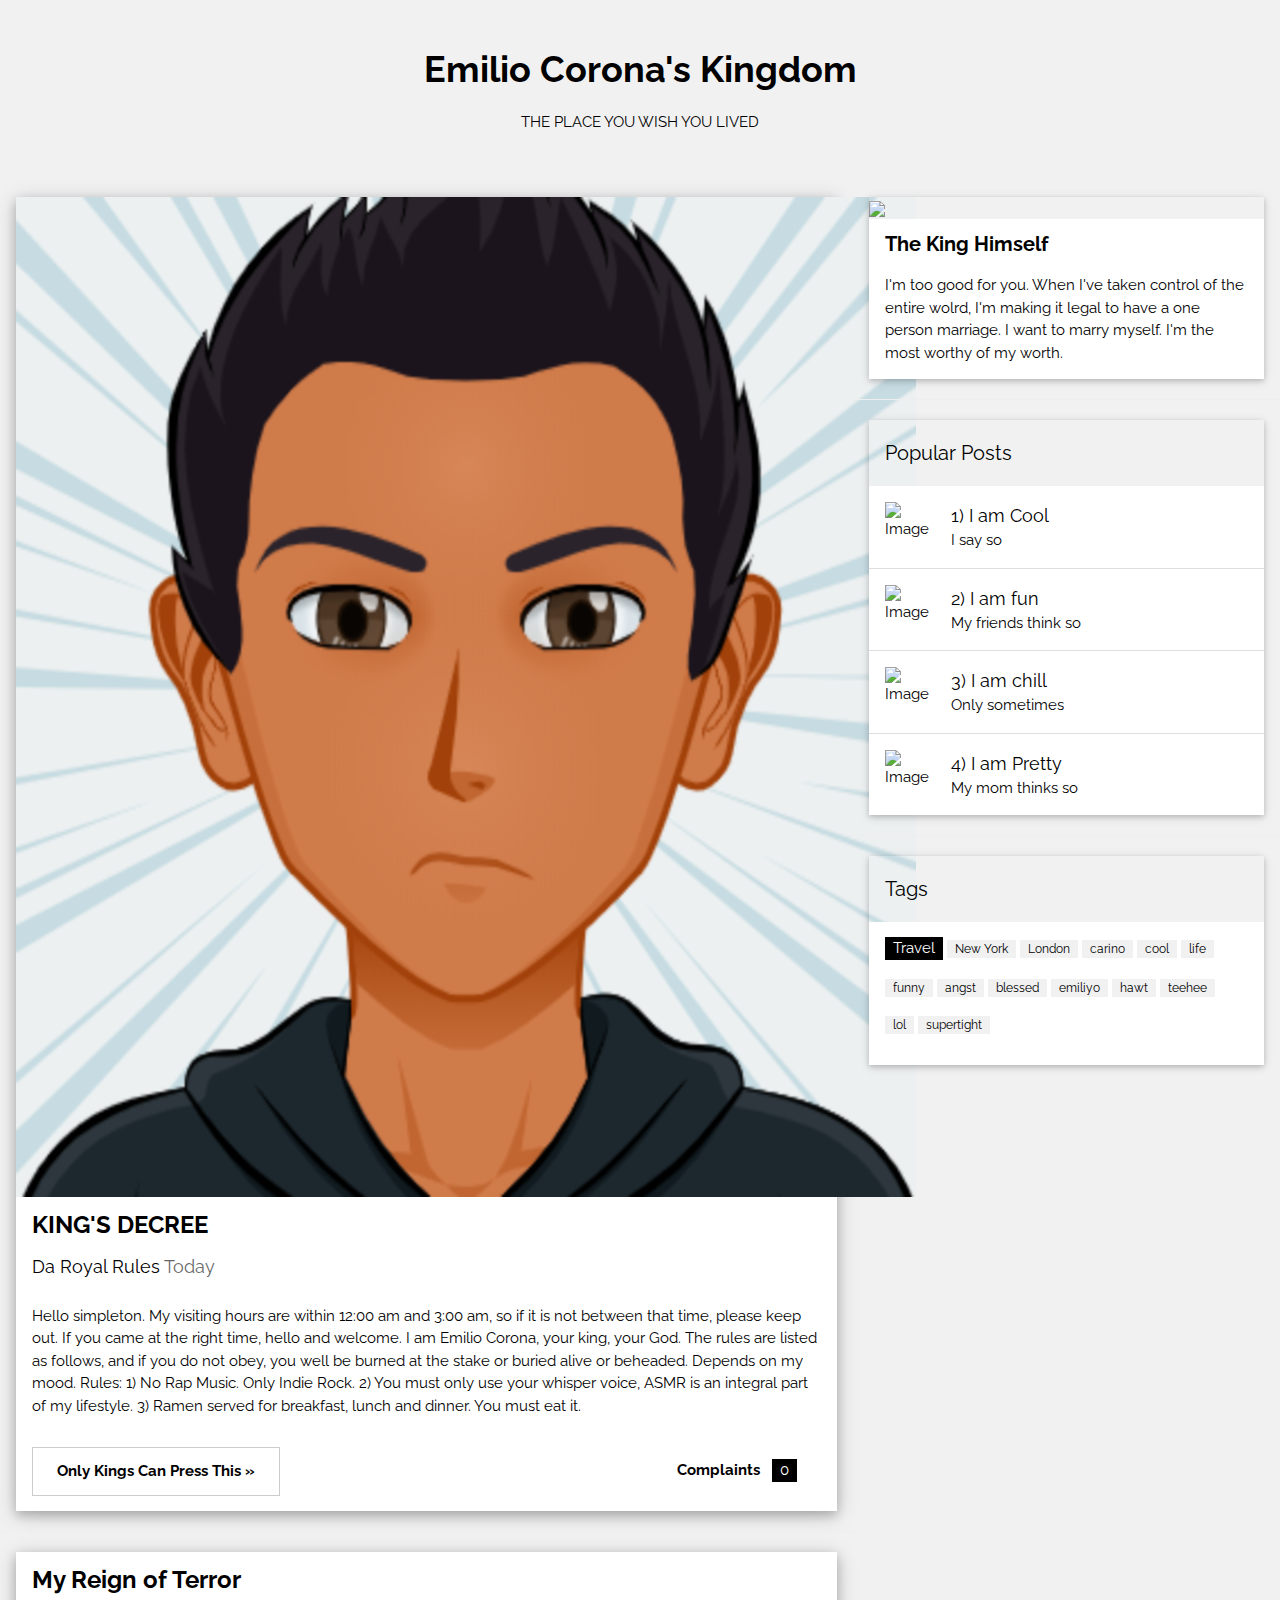
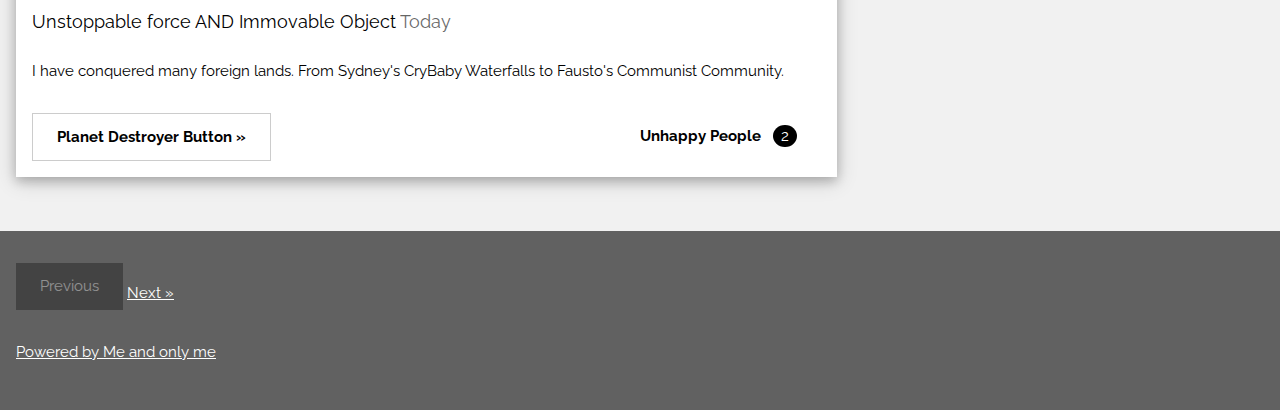
==== personalchoice.html @ 599c4ae0 "Initial commit" ====
<!DOCTYPE html>
<html>
<title>Corona Kingdom</title>
<meta charset="UTF-8">
<meta name="viewport" content="width=device-width, initial-scale=1">
<link rel="stylesheet" href="https://www.w3schools.com/w3css/4/w3.css">
<link rel="stylesheet" href="https://fonts.googleapis.com/css?family=Raleway">
<style>
body,h1,h2,h3,h4,h5 {font-family: "Raleway", sans-serif}
</style>
<body class="w3-light-grey">

<!-- w3-content defines a container for fixed size centered content, 
and is wrapped around the whole page content, except for the footer in this example -->
<div class="w3-content" style="max-width:1400px">

<!-- Header -->
<header class="w3-container w3-center w3-padding-32"> 
  <h1><b>Emilio Corona's Kingdom</b></h1>
  <p>THE PLACE YOU WISH YOU LIVED</p>
</header>

<!-- Grid -->
<div class="w3-row">

<!-- Blog entries -->
<div class="w3-col l8 s12">
  <!-- Blog entry -->
  <div class="w3-card-4 w3-margin w3-white">
    <img src="myAvatar (1).png" />
    <div class="w3-container">
      <h3><b>KING'S DECREE</b></h3>
      <h5>Da Royal Rules <span class="w3-opacity">Today</span></h5>
    </div>

    <div class="w3-container">
      <p>Hello simpleton. My visiting hours are within 12:00 am and 3:00 am, so if it is not between that time, please keep out. If you came at the right time, hello and welcome.
      I am Emilio Corona, your king, your God. The rules are listed as follows, and if you do not obey, you well be burned at the stake or buried alive or beheaded. 
      Depends on my mood.
      Rules:
      1) No Rap Music. Only Indie Rock.
      2) You must only use your whisper voice, ASMR is an integral part of my lifestyle.
      3) Ramen served for breakfast, lunch and dinner. You must eat it.
      </p>
      <div class="w3-row">
        <div class="w3-col m8 s12">
          <p><button class="w3-button w3-padding-large w3-white w3-border"><b>Only Kings Can Press This »</b></button></p>
        </div>
        <div class="w3-col m4 w3-hide-small">
          <p><span class="w3-padding-large w3-right"><b>Complaints  </b> <span class="w3-tag">0</span></span></p>
        </div>
      </div>
    </div>
  </div>
  <hr>

  <!-- Blog entry -->
  <div class="w3-card-4 w3-margin w3-white">
    <div class="w3-container">
      <h3><b>My Reign of Terror</b></h3>
      <h5>Unstoppable force AND Immovable Object <span class="w3-opacity">Today</span></h5>
    </div>

    <div class="w3-container">
      <p>I have conquered many foreign lands. From Sydney's CryBaby Waterfalls to Fausto's Communist Community. </p>
      <div class="w3-row">
        <div class="w3-col m8 s12">
          <p><button class="w3-button w3-padding-large w3-white w3-border"><b>Planet Destroyer Button »</b></button></p>
        </div>
        <div class="w3-col m4 w3-hide-small">
          <p><span class="w3-padding-large w3-right"><b>Unhappy People  </b> <span class="w3-badge">2</span></span></p>
        </div>
      </div>
    </div>
  </div>
<!-- END BLOG ENTRIES -->
</div>

<!-- Introduction menu -->
<div class="w3-col l4">
  <!-- About Card -->
  <div class="w3-card w3-margin w3-margin-top">
  <img src="/w3images/avatar_g.jpg" style="width:100%">
    <div class="w3-container w3-white">
      <h4><b>The King Himself</b></h4>
      <p>I'm too good for you. When I've taken control of the entire wolrd, I'm making it legal to have a one person marriage. I want to marry myself. I'm the most worthy of my worth.</p>
    </div>
  </div><hr>
  
  <!-- Posts -->
  <div class="w3-card w3-margin">
    <div class="w3-container w3-padding">
      <h4>Popular Posts</h4>
    </div>
    <ul class="w3-ul w3-hoverable w3-white">
      <li class="w3-padding-16">
        <img src="/w3images/workshop.jpg" alt="Image" class="w3-left w3-margin-right" style="width:50px">
        <span class="w3-large">1) I am Cool</span><br>
        <span>I say so</span>
      </li>
      <li class="w3-padding-16">
        <img src="/w3images/gondol.jpg" alt="Image" class="w3-left w3-margin-right" style="width:50px">
        <span class="w3-large">2) I am fun</span><br>
        <span>My friends think so</span>
      </li> 
      <li class="w3-padding-16">
        <img src="/w3images/skies.jpg" alt="Image" class="w3-left w3-margin-right" style="width:50px">
        <span class="w3-large">3) I am chill</span><br>
        <span>Only sometimes</span>
      </li>   
      <li class="w3-padding-16 w3-hide-medium w3-hide-small">
        <img src="/w3images/rock.jpg" alt="Image" class="w3-left w3-margin-right" style="width:50px">
        <span class="w3-large">4) I am Pretty</span><br>
        <span>My mom thinks so</span>
      </li>  
    </ul>
  </div>
  <hr> 
 
  <!-- Labels / tags -->
  <div class="w3-card w3-margin">
    <div class="w3-container w3-padding">
      <h4>Tags</h4>
    </div>
    <div class="w3-container w3-white">
    <p><span class="w3-tag w3-black w3-margin-bottom">Travel</span> <span class="w3-tag w3-light-grey w3-small w3-margin-bottom">New York</span> <span class="w3-tag w3-light-grey w3-small w3-margin-bottom">London</span>
      <span class="w3-tag w3-light-grey w3-small w3-margin-bottom">carino</span> <span class="w3-tag w3-light-grey w3-small w3-margin-bottom">cool</span> <span class="w3-tag w3-light-grey w3-small w3-margin-bottom">life</span>
      <span class="w3-tag w3-light-grey w3-small w3-margin-bottom">funny</span> <span class="w3-tag w3-light-grey w3-small w3-margin-bottom">angst</span> <span class="w3-tag w3-light-grey w3-small w3-margin-bottom">blessed</span>
      <span class="w3-tag w3-light-grey w3-small w3-margin-bottom">emiliyo</span> <span class="w3-tag w3-light-grey w3-small w3-margin-bottom">hawt</span> <span class="w3-tag w3-light-grey w3-small w3-margin-bottom">teehee</span>
      <span class="w3-tag w3-light-grey w3-small w3-margin-bottom">lol</span> <span class="w3-tag w3-light-grey w3-small w3-margin-bottom">supertight</span>
    </p>
    </div>
  </div>
  
<!-- END Introduction Menu -->
</div>

<!-- END GRID -->
</div><br>

<!-- END w3-content -->
</div>

<!-- Footer -->
<footer class="w3-container w3-dark-grey w3-padding-32 w3-margin-top">
  <button class="w3-button w3-black w3-disabled w3-padding-large w3-margin-bottom">Previous</button>
  <a href="https://c-and-e-forever-ecorona.c9users.io/index.html.</a>
  <button class="w3-button w3-black w3-padding-large w3-margin-bottom">Next »</button>
  <p>Powered by <a href="https://www.w3schools.com/w3css/default.asp" target="_blank">Me and only me</a></p>
</footer>

</body>
</html>
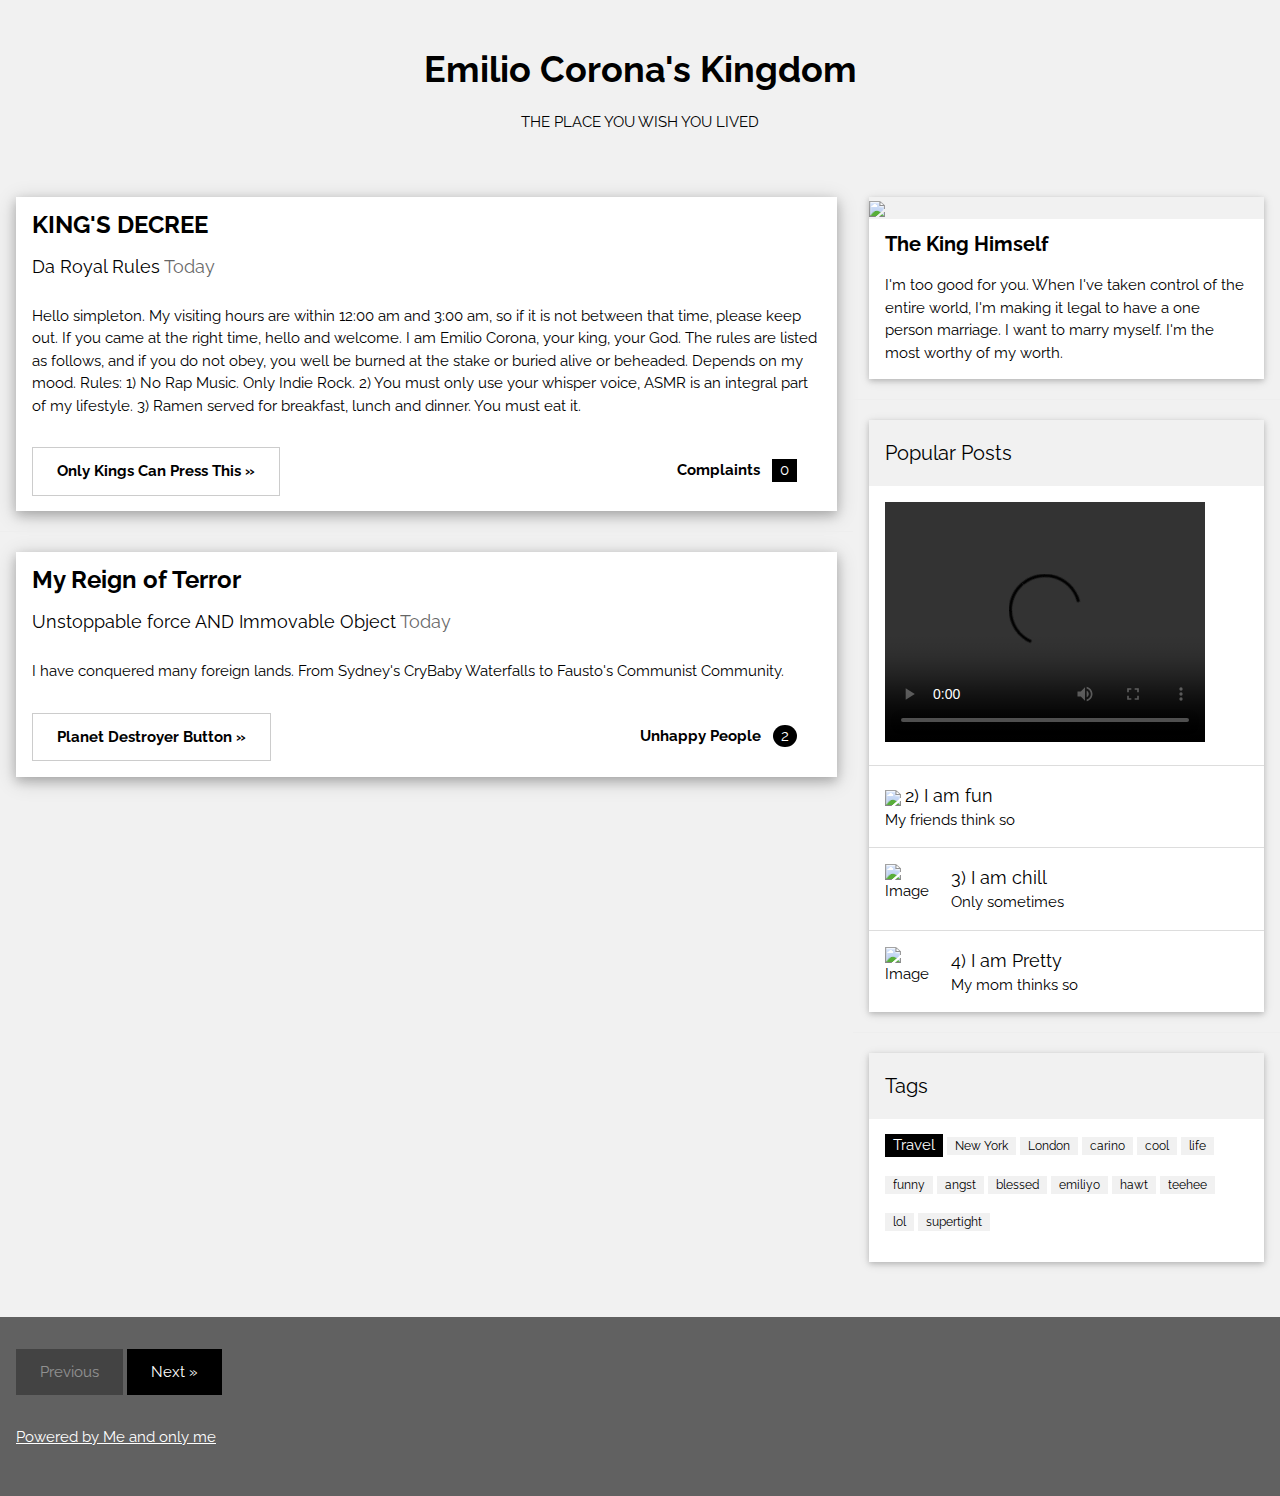
==== commit cf961561: "Update personalchoice.html" ====
--- a/personalchoice.html
+++ b/personalchoice.html
@@ -3,6 +3,7 @@
 <title>Corona Kingdom</title>
 <meta charset="UTF-8">
 <meta name="viewport" content="width=device-width, initial-scale=1">
+<link rel="stylesheet" href="https://www.w3schools.com/w3css/4/w3.css">
 <link rel="stylesheet" href="https://www.w3schools.com/w3css/4/w3.css">
 <link rel="stylesheet" href="https://fonts.googleapis.com/css?family=Raleway">
 <style>
@@ -27,7 +28,6 @@
 <div class="w3-col l8 s12">
   <!-- Blog entry -->
   <div class="w3-card-4 w3-margin w3-white">
-    <img src="myAvatar (1).png" />
     <div class="w3-container">
       <h3><b>KING'S DECREE</b></h3>
       <h5>Da Royal Rules <span class="w3-opacity">Today</span></h5>
@@ -83,7 +83,7 @@
   <img src="/w3images/avatar_g.jpg" style="width:100%">
     <div class="w3-container w3-white">
       <h4><b>The King Himself</b></h4>
-      <p>I'm too good for you. When I've taken control of the entire wolrd, I'm making it legal to have a one person marriage. I want to marry myself. I'm the most worthy of my worth.</p>
+      <p>I'm too good for you. When I've taken control of the entire world, I'm making it legal to have a one person marriage. I want to marry myself. I'm the most worthy of my worth.</p>
     </div>
   </div><hr>
   
@@ -94,18 +94,20 @@
     </div>
     <ul class="w3-ul w3-hoverable w3-white">
       <li class="w3-padding-16">
-        <img src="/w3images/workshop.jpg" alt="Image" class="w3-left w3-margin-right" style="width:50px">
+        <video width="320" height="240" controls>
+          <source src="video.mp4.mp4" type="video/mp4">
+          <source src="movie.ogg" type="video/ogg">
         <span class="w3-large">1) I am Cool</span><br>
         <span>I say so</span>
       </li>
       <li class="w3-padding-16">
-        <img src="/w3images/gondol.jpg" alt="Image" class="w3-left w3-margin-right" style="width:50px">
+        <img src="myAvatar(1).png"/>
         <span class="w3-large">2) I am fun</span><br>
         <span>My friends think so</span>
       </li> 
       <li class="w3-padding-16">
-        <img src="/w3images/skies.jpg" alt="Image" class="w3-left w3-margin-right" style="width:50px">
-        <span class="w3-large">3) I am chill</span><br>
+        <img src="myAvatar(1).png" alt="Image" class="w3-left w3-margin-right" style="width:50px">
+        <span class="w3-large">3) I am chill </span><br>
         <span>Only sometimes</span>
       </li>   
       <li class="w3-padding-16 w3-hide-medium w3-hide-small">
@@ -144,7 +146,7 @@
 <!-- Footer -->
 <footer class="w3-container w3-dark-grey w3-padding-32 w3-margin-top">
   <button class="w3-button w3-black w3-disabled w3-padding-large w3-margin-bottom">Previous</button>
-  <a href="https://c-and-e-forever-ecorona.c9users.io/index.html.</a>
+  <a href="https://c-and-e-forever-ecorona.c9users.io/index.html."</a>
   <button class="w3-button w3-black w3-padding-large w3-margin-bottom">Next »</button>
   <p>Powered by <a href="https://www.w3schools.com/w3css/default.asp" target="_blank">Me and only me</a></p>
 </footer>
